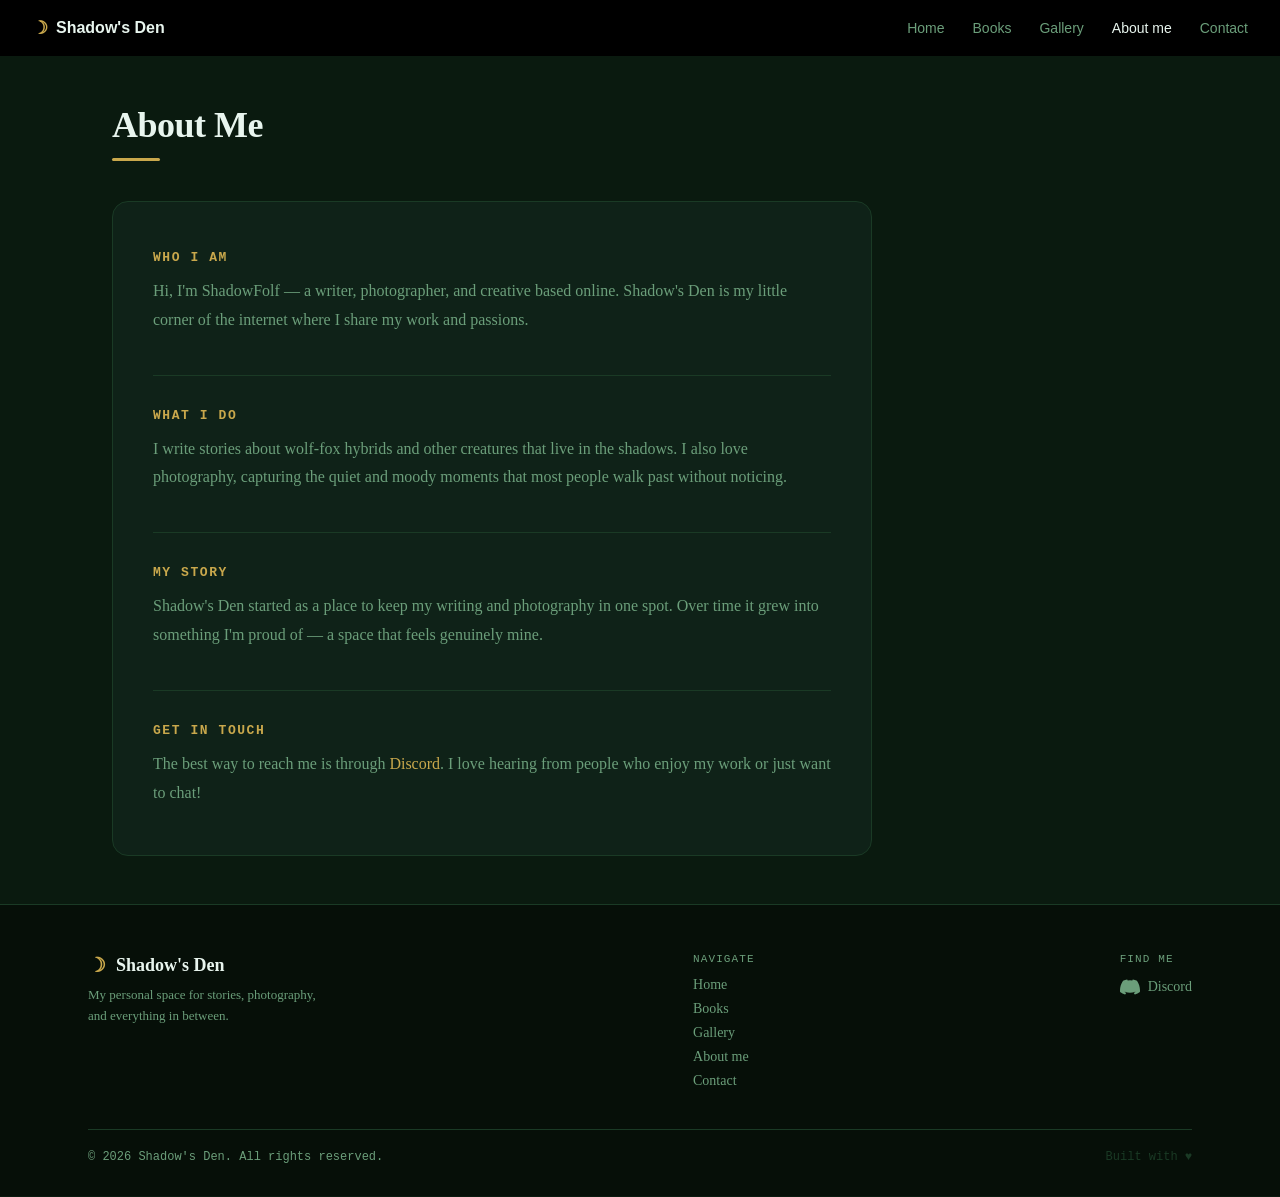
==== about.html @ 9aedef65 "Add files via upload" ====
<!DOCTYPE html>
<html lang="en">
<head>
  <meta charset="UTF-8">
  <meta name="viewport" content="width=device-width, initial-scale=1.0">
  <title>About Me – Shadow's Den</title>
  <link rel="stylesheet" href="style.css">
  <style>
    .about-card {
      background: var(--bg-card);
      border: 1px solid var(--border);
      border-radius: 16px;
      padding: 48px 40px;
      max-width: 760px;
    }

    .about-section { margin-bottom: 40px; }
    .about-section:last-child { margin-bottom: 0; }

    .about-section h2 {
      color: var(--gold);
      font-size: 13px;
      font-family: monospace;
      letter-spacing: 0.12em;
      margin-bottom: 12px;
    }

    .about-section p {
      color: var(--muted);
      font-size: 16px;
      line-height: 1.8;
    }

    .about-divider {
      border: none;
      border-top: 1px solid var(--border);
      margin: 32px 0;
    }

    @media (max-width: 768px) {
      .about-card { padding: 32px 20px; }
      .about-section p { font-size: 15px; }
    }
  </style>
</head>
<body>
  <main>
    <div class="page-inner">
      <div class="section-header">
        <h1>About Me</h1>
        <div class="gold-line"></div>
      </div>

      <div class="about-card">

        <!-- ============================================================
             EASY EDIT ZONE — Change the text between the <p> tags below.
             Each section has a label so you know what it's for.
             ============================================================ -->

        <!-- WHO YOU ARE -->
        <div class="about-section">
          <h2>WHO I AM</h2>
          <p>
            <!-- ✏️ Edit this: Write a short intro about yourself -->
            Hi, I'm ShadowFolf — a writer, photographer, and creative based online. Shadow's Den is my little corner of the internet where I share my work and passions.
          </p>
        </div>

        <hr class="about-divider">

        <!-- WHAT YOU DO / YOUR INTERESTS -->
        <div class="about-section">
          <h2>WHAT I DO</h2>
          <p>
            <!-- ✏️ Edit this: Describe what you create, your hobbies, or interests -->
            I write stories about wolf-fox hybrids and other creatures that live in the shadows. I also love photography, capturing the quiet and moody moments that most people walk past without noticing.
          </p>
        </div>

        <hr class="about-divider">

        <!-- YOUR STORY / BACKGROUND -->
        <div class="about-section">
          <h2>MY STORY</h2>
          <p>
            <!-- ✏️ Edit this: Share a bit of your background or how you got into what you do -->
            Shadow's Den started as a place to keep my writing and photography in one spot. Over time it grew into something I'm proud of — a space that feels genuinely mine.
          </p>
        </div>

        <hr class="about-divider">

        <!-- GET IN TOUCH -->
        <div class="about-section">
          <h2>GET IN TOUCH</h2>
          <p>
            <!-- ✏️ Edit this: How people can reach you -->
            The best way to reach me is through <a href="contact.html" style="color:var(--gold);">Discord</a>. I love hearing from people who enjoy my work or just want to chat!
          </p>
        </div>

        <!-- ============================================================
             END EASY EDIT ZONE
             ============================================================ -->

      </div>
    </div>
  </main>

  <script src="components.js"></script>
</body>
</html>
---- style.css ----
/* ============================================================
   Shadow's Den - Global Styles
   ============================================================ */

:root {
  --bg:         #0a1a0f;
  --bg-dark:    #060f08;
  --bg-card:    #0f2218;
  --border:     #1a3a25;
  --accent:     #2d6a42;
  --accent-hover: #163020;
  --text:       #e8f5ee;
  --muted:      #6b9e7a;
  --gold:       #c9a84c;
  --discord:    #5865F2;
  --nav-height: 56px;
}

*, *::before, *::after { box-sizing: border-box; margin: 0; padding: 0; }

html { scroll-behavior: smooth; }

body {
  background: var(--bg);
  color: var(--text);
  font-family: 'Georgia', serif;
  min-height: 100vh;
  display: flex;
  flex-direction: column;
}

a { color: inherit; text-decoration: none; }

img { display: block; max-width: 100%; }

/* ── NAVBAR ── */
nav {
  width: 100%;
  background: #000;
  height: var(--nav-height);
  display: flex;
  align-items: center;
  padding: 0 32px;
  gap: 28px;
  position: sticky;
  top: 0;
  z-index: 100;
}

nav .nav-logo {
  display: flex;
  align-items: center;
  gap: 8px;
  color: var(--text);
  font-size: 16px;
  font-weight: 700;
  margin-right: auto;
}

nav .nav-logo .moon { color: var(--gold); font-size: 18px; }

nav a {
  color: var(--muted);
  font-size: 14px;
  font-family: sans-serif;
  transition: color 0.15s;
}

nav a:hover, nav a.active { color: var(--text); }

/* Hamburger for mobile */
nav .hamburger {
  display: none;
  flex-direction: column;
  gap: 5px;
  cursor: pointer;
  background: none;
  border: none;
  padding: 4px;
}

nav .hamburger span {
  width: 22px;
  height: 2px;
  background: var(--text);
  border-radius: 2px;
  transition: all 0.3s;
}

nav .nav-links {
  display: flex;
  align-items: center;
  gap: 28px;
}

/* ── PAGE WRAPPER ── */
main { flex: 1; width: 100%; }

.page-inner {
  max-width: 1104px;
  margin: 0 auto;
  padding: 48px 24px;
}

/* ── SECTION HEADER ── */
.section-header { margin-bottom: 40px; }
.section-header h1 { font-size: 36px; font-weight: 700; letter-spacing: -0.5px; color: var(--text); }
.gold-line { width: 48px; height: 3px; background: var(--gold); margin-top: 12px; border-radius: 2px; }

/* ── FOOTER ── */
footer {
  width: 100%;
  background: var(--bg-dark);
  border-top: 1px solid var(--border);
  padding: 48px 24px 32px;
}

.footer-inner {
  max-width: 1104px;
  margin: 0 auto;
}

.footer-top {
  display: flex;
  justify-content: space-between;
  align-items: flex-start;
  flex-wrap: wrap;
  gap: 32px;
  margin-bottom: 40px;
}

.footer-logo {
  display: flex;
  align-items: center;
  gap: 10px;
  margin-bottom: 8px;
}

.footer-logo .moon { color: var(--gold); font-size: 20px; }
.footer-logo span { color: var(--text); font-size: 18px; font-weight: 700; }
.footer-tagline { color: var(--muted); font-size: 13px; max-width: 240px; line-height: 1.6; }

.footer-col-label {
  color: var(--muted);
  font-size: 11px;
  letter-spacing: 0.1em;
  margin-bottom: 12px;
  font-family: monospace;
}

.footer-links {
  display: flex;
  flex-direction: column;
  gap: 8px;
}

.footer-links a {
  color: var(--muted);
  font-size: 14px;
  transition: color 0.15s;
}

.footer-links a:hover { color: var(--text); }

.discord-link {
  display: flex;
  align-items: center;
  gap: 8px;
  color: var(--muted);
  font-size: 14px;
  transition: color 0.15s;
}

.discord-link:hover { color: var(--discord); }

.footer-bottom {
  border-top: 1px solid var(--border);
  padding-top: 20px;
  display: flex;
  justify-content: space-between;
  align-items: center;
  flex-wrap: wrap;
  gap: 8px;
}

.footer-bottom span { font-size: 12px; font-family: monospace; color: var(--muted); }
.footer-bottom span:last-child { color: var(--border); }

/* ── RESPONSIVE ── */
@media (max-width: 768px) {
  nav { padding: 0 16px; }
  nav .hamburger { display: flex; }
  nav .nav-links {
    display: none;
    position: absolute;
    top: var(--nav-height);
    left: 0;
    right: 0;
    background: #000;
    flex-direction: column;
    align-items: flex-start;
    padding: 16px 24px;
    gap: 16px;
    border-bottom: 1px solid var(--border);
  }
  nav .nav-links.open { display: flex; }
  .section-header h1 { font-size: 28px; }
  .footer-top { flex-direction: column; gap: 24px; }
  .footer-bottom { flex-direction: column; align-items: flex-start; }
  .page-inner { padding: 32px 16px; }
}
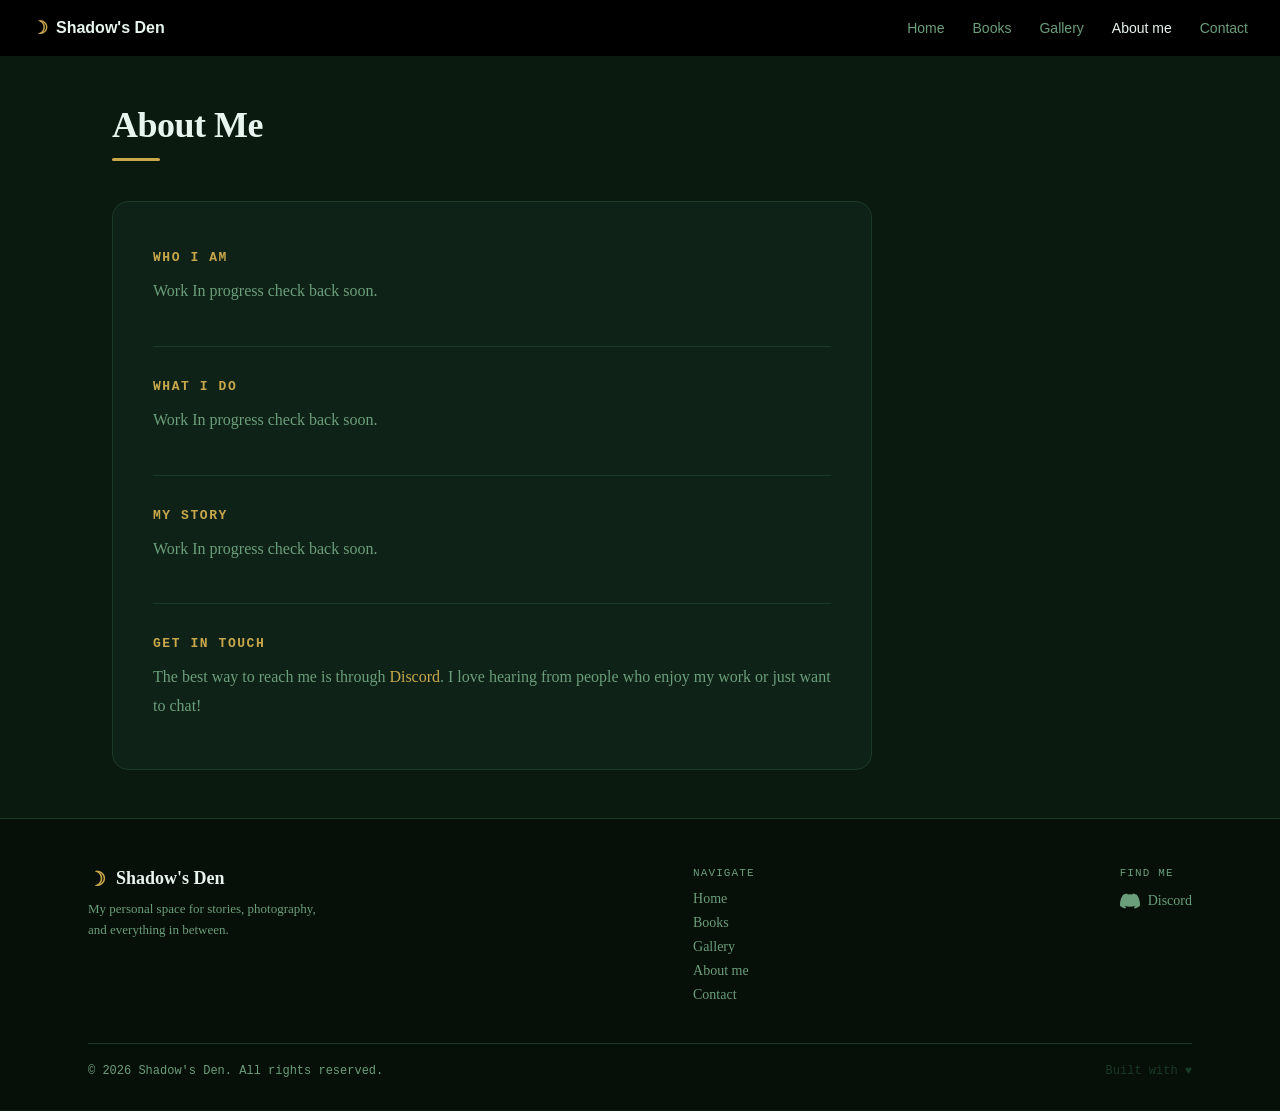
==== commit 54521aa2: "about.html" ====
--- a/about.html
+++ b/about.html
@@ -63,7 +63,7 @@
           <h2>WHO I AM</h2>
           <p>
             <!-- ✏️ Edit this: Write a short intro about yourself -->
-            Hi, I'm ShadowFolf — a writer, photographer, and creative based online. Shadow's Den is my little corner of the internet where I share my work and passions.
+            Work In progress check back soon.
           </p>
         </div>
 
@@ -74,7 +74,7 @@
           <h2>WHAT I DO</h2>
           <p>
             <!-- ✏️ Edit this: Describe what you create, your hobbies, or interests -->
-            I write stories about wolf-fox hybrids and other creatures that live in the shadows. I also love photography, capturing the quiet and moody moments that most people walk past without noticing.
+            Work In progress check back soon.
           </p>
         </div>
 
@@ -85,7 +85,7 @@
           <h2>MY STORY</h2>
           <p>
             <!-- ✏️ Edit this: Share a bit of your background or how you got into what you do -->
-            Shadow's Den started as a place to keep my writing and photography in one spot. Over time it grew into something I'm proud of — a space that feels genuinely mine.
+            Work In progress check back soon.
           </p>
         </div>
 
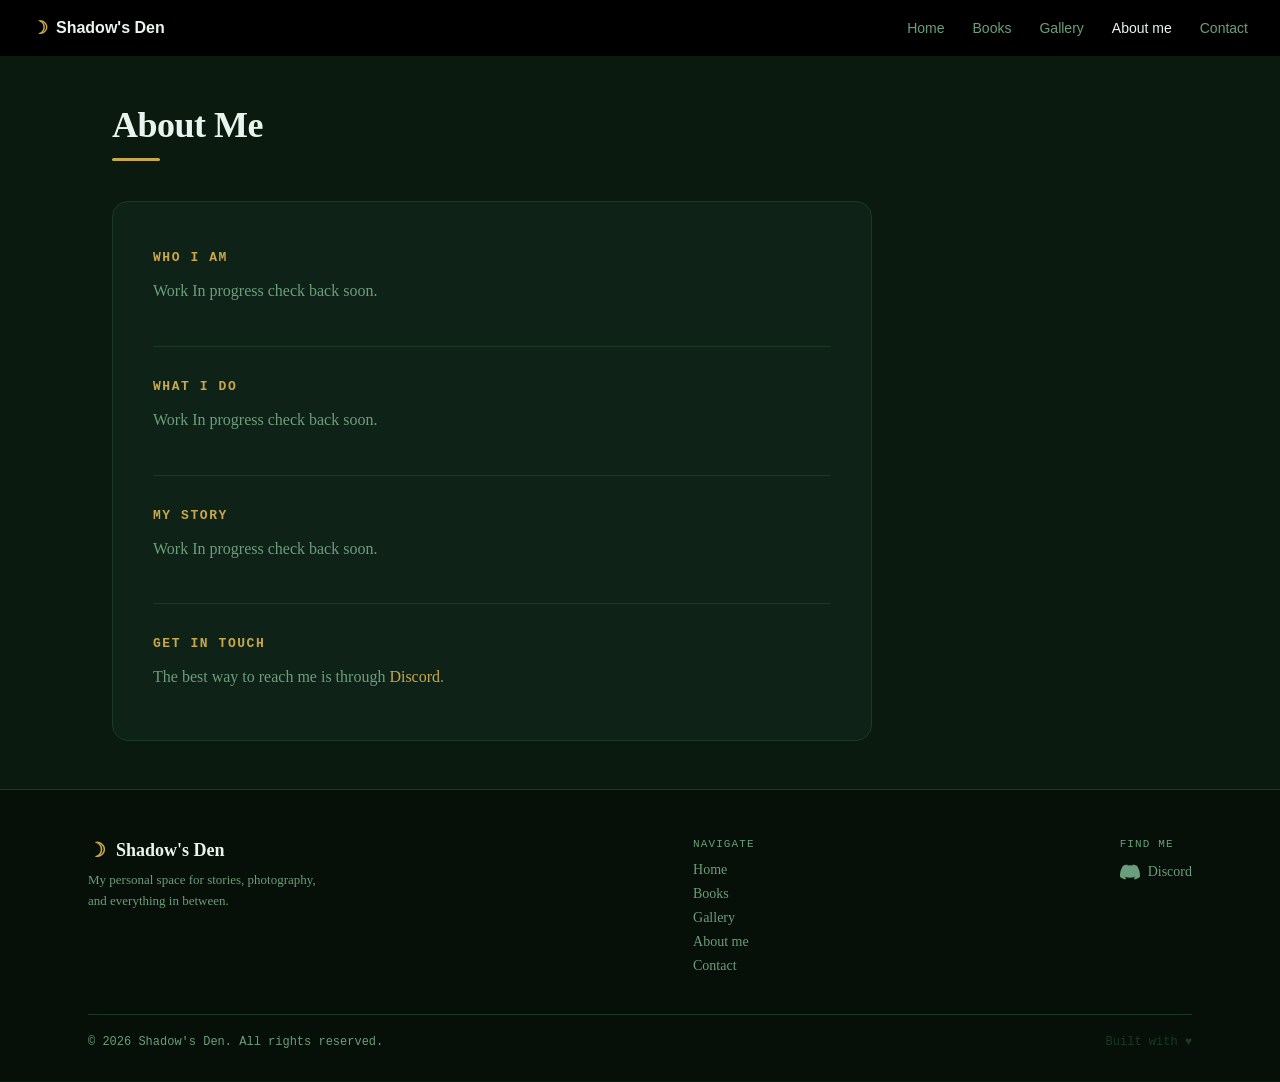
==== commit 1cd3352d: "about.html" ====
--- a/about.html
+++ b/about.html
@@ -96,7 +96,7 @@
           <h2>GET IN TOUCH</h2>
           <p>
             <!-- ✏️ Edit this: How people can reach you -->
-            The best way to reach me is through <a href="contact.html" style="color:var(--gold);">Discord</a>. I love hearing from people who enjoy my work or just want to chat!
+            The best way to reach me is through <a href="contact.html" style="color:var(--gold);">Discord</a>.
           </p>
         </div>
 
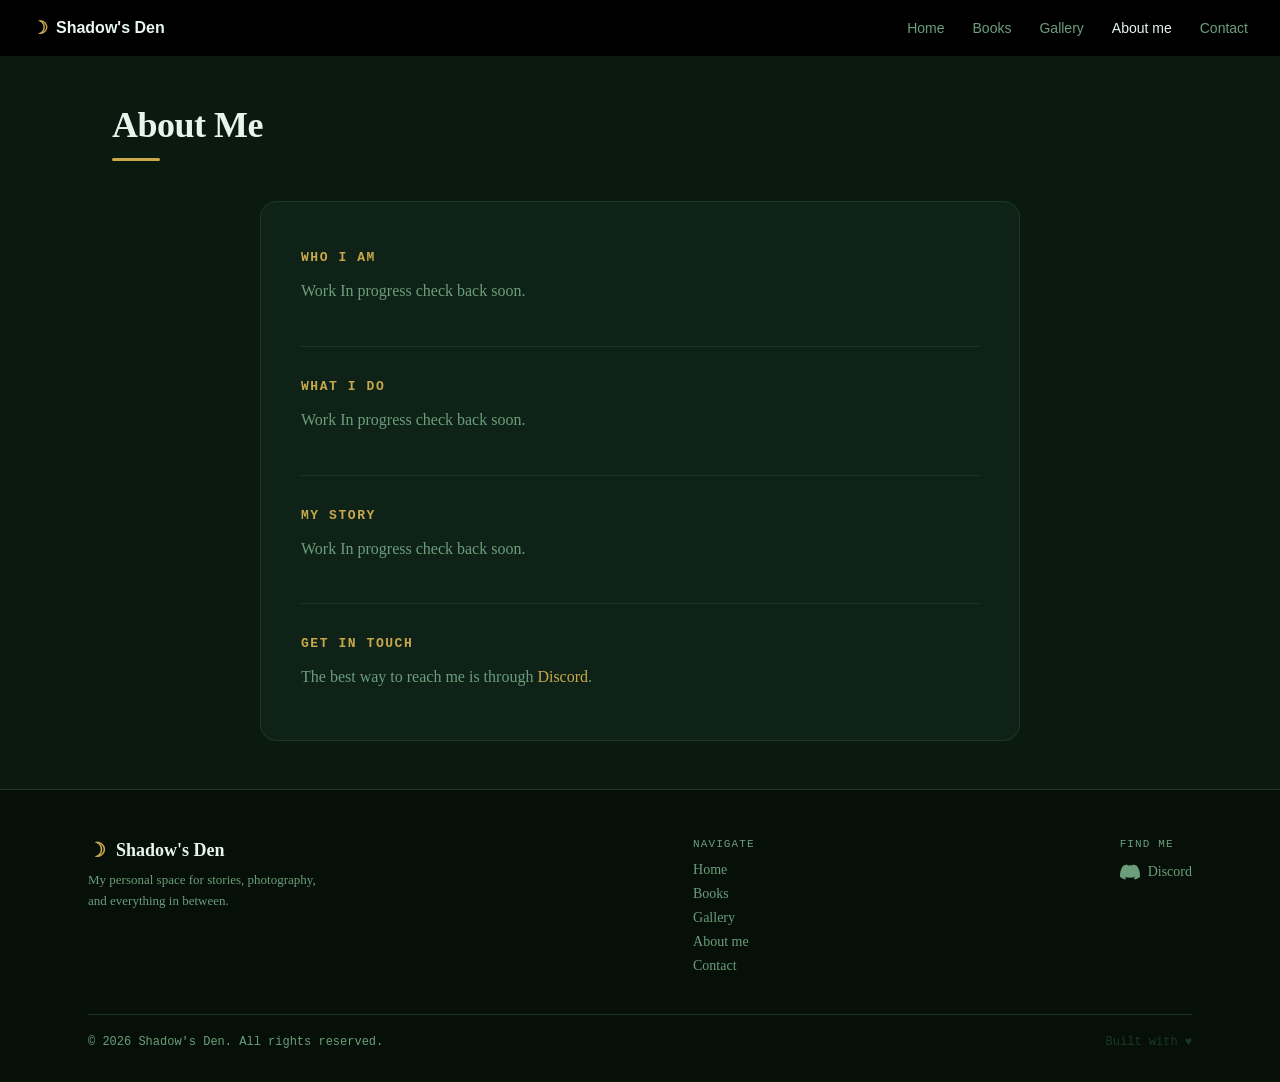
==== commit bfa1020d: "about.html" ====
--- a/about.html
+++ b/about.html
@@ -12,11 +12,12 @@
       border-radius: 16px;
       padding: 48px 40px;
       max-width: 760px;
+      margin: 0 auto; /* FIX: centers the card horizontally within the page.
+                          Without this, max-width alone just limits the
+                          card's width but leaves it stuck to the left edge. */
     }
-
     .about-section { margin-bottom: 40px; }
     .about-section:last-child { margin-bottom: 0; }
-
     .about-section h2 {
       color: var(--gold);
       font-size: 13px;
@@ -24,19 +25,16 @@
       letter-spacing: 0.12em;
       margin-bottom: 12px;
     }
-
     .about-section p {
       color: var(--muted);
       font-size: 16px;
       line-height: 1.8;
     }
-
     .about-divider {
       border: none;
       border-top: 1px solid var(--border);
       margin: 32px 0;
     }
-
     @media (max-width: 768px) {
       .about-card { padding: 32px 20px; }
       .about-section p { font-size: 15px; }
@@ -50,14 +48,11 @@
         <h1>About Me</h1>
         <div class="gold-line"></div>
       </div>
-
       <div class="about-card">
-
         <!-- ============================================================
              EASY EDIT ZONE — Change the text between the <p> tags below.
              Each section has a label so you know what it's for.
              ============================================================ -->
-
         <!-- WHO YOU ARE -->
         <div class="about-section">
           <h2>WHO I AM</h2>
@@ -66,9 +61,7 @@
             Work In progress check back soon.
           </p>
         </div>
-
         <hr class="about-divider">
-
         <!-- WHAT YOU DO / YOUR INTERESTS -->
         <div class="about-section">
           <h2>WHAT I DO</h2>
@@ -77,9 +70,7 @@
             Work In progress check back soon.
           </p>
         </div>
-
         <hr class="about-divider">
-
         <!-- YOUR STORY / BACKGROUND -->
         <div class="about-section">
           <h2>MY STORY</h2>
@@ -88,9 +79,7 @@
             Work In progress check back soon.
           </p>
         </div>
-
         <hr class="about-divider">
-
         <!-- GET IN TOUCH -->
         <div class="about-section">
           <h2>GET IN TOUCH</h2>
@@ -99,15 +88,12 @@
             The best way to reach me is through <a href="contact.html" style="color:var(--gold);">Discord</a>.
           </p>
         </div>
-
         <!-- ============================================================
              END EASY EDIT ZONE
              ============================================================ -->
-
       </div>
     </div>
   </main>
-
   <script src="components.js"></script>
 </body>
 </html>
